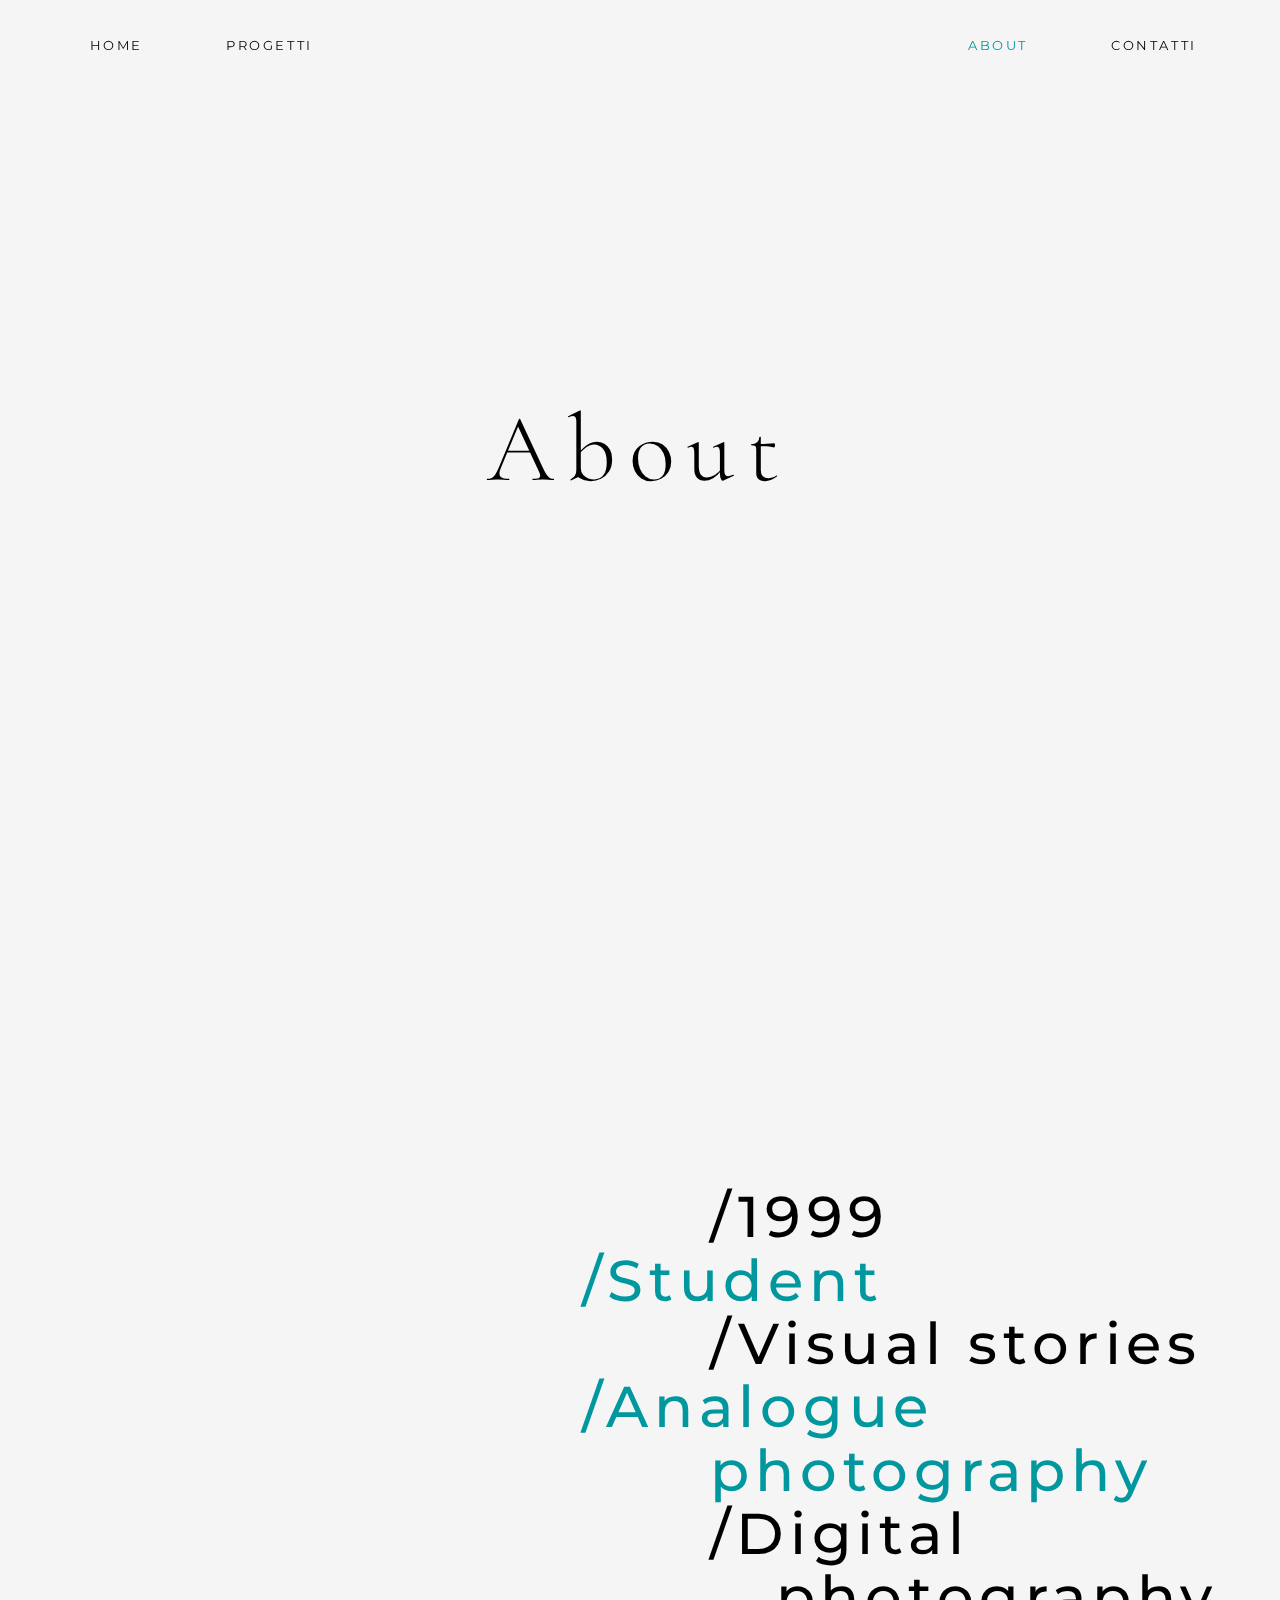
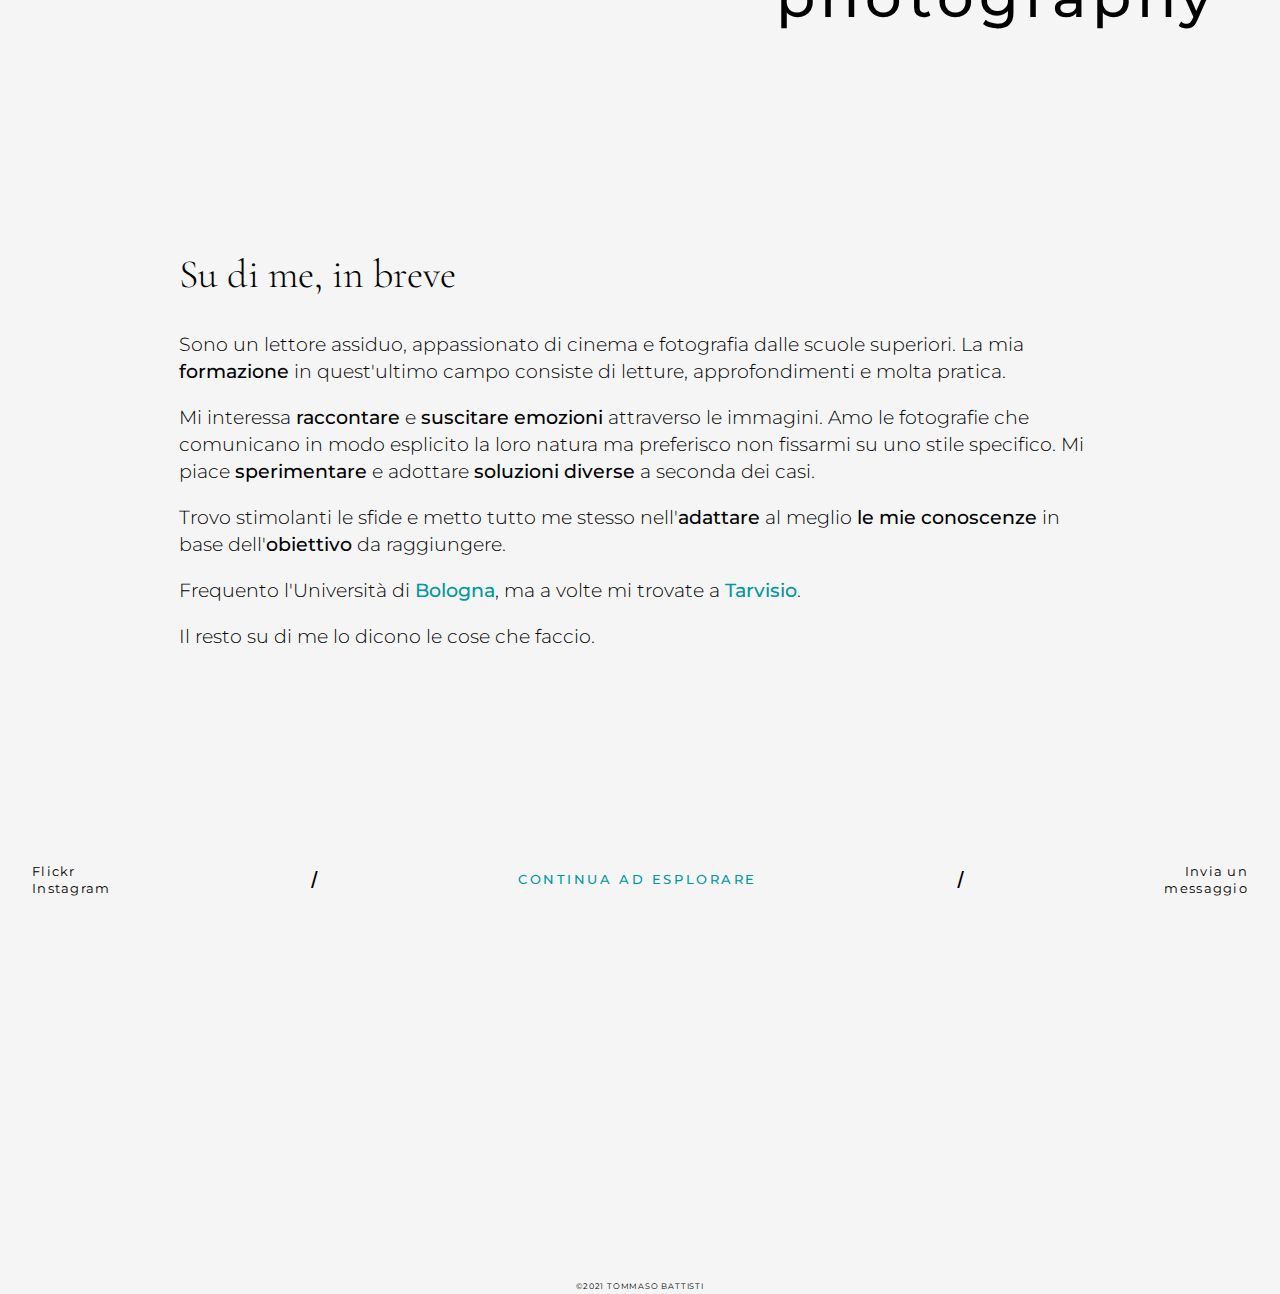
==== about.html @ a445225c "correction in abstract" ====
<!DOCTYPE html>
<html lang="it, en" dir="ltr">
    <head>
        <meta charset="UTF-8">
        <meta http-equiv="X-UA-Compatible" content="IE=edge">
        <meta name="viewport" content="width=device-width, initial-scale=1.0">
        <title>Tommaso Battisti - About</title>
        <meta name="description" content="Senzione contenente informazioni su Tommaso Battisti.">
        <meta name="author" content="Tommaso Battisti">
       
        <!-- Global site tag (gtag.js) - Google Analytics -->
    <script async src="https://www.googletagmanager.com/gtag/js?id=G-9T1GT9RXZY"></script>
    <script>
    window.dataLayer = window.dataLayer || [];
    function gtag(){dataLayer.push(arguments);}
    gtag('js', new Date());

    gtag('config', 'G-9T1GT9RXZY');
    </script>

    <!-- CSS -->
    <link rel="stylesheet" type="text/css" href="css/style.css">
    <!-- Font -->
    <link rel="preconnect" href="https://fonts.googleapis.com">
    <link rel="preconnect" href="https://fonts.gstatic.com" crossorigin>
    <link href="https://fonts.googleapis.com/css2?family=Cormorant+Garamond:ital,wght@0,300;0,400;0,500;0,600;0,700;1,300;1,400;1,500;1,600;1,700&family=Montserrat:ital,wght@0,100;0,200;0,300;0,400;0,500;0,600;0,700;1,100;1,200;1,300;1,400&display=swap" rel="stylesheet">
    <!-- Favicon -->
    <link rel="shortcut icon" href="favicon.ico" type="image/x-icon">
    </head>
    <body>

        <header class="aboutheader">
            <nav class="containerlinkbox" id="navbar">
                <div class="linkbox">
                    <a class="title" href="index.html"> HOME </a>
                    <a class="title" href="projects.html"> PROGETTI </a>
                    <div class="spacer"></div>
                    <a class="title active" href="about.html"> ABOUT </a>
                    <a class="title" href="contact.html">CONTATTI</a> 
                </div>
            </nav>
                <div class="h1container">
                    <h1 class="abouth1">About</h1>
                </div>
                <div class="coversocial">
                    <a target="_blank" class="coverinstagram" href="https://www.instagram.com/tommasobattisti/">INSTAGRAM</a>
                    <div class="spacer"></div>
                    <a target="_blank" class="coverflickr" href="https://www.flickr.com/people/191101266@N05/">FLICKR</a>
                </div>
        </header>
        <section>
            <article class="bannerabout">
                <div class="innerbannerabout">
                    <div class="leftbannerabout">
                        <div class="aboutimagebanner">
                        </div>
                    </div>
                    <div class="rightbannerabout">
                        <div class="textbannerabout">
                            <p id="about1">/1999</p>
                            <p id="about2">/Student</p>
                            <p id="about3">/Visual stories</p>
                            <p id="about4">/Analogue</p> <p id="about4_2">photography</p>
                            <p id="about5">/Digital</p> <p id="about5_2">photography</p>
                        </div>
                    </div>
                </div>
            </article>
            
            <article class="sudime">
                <div class="sudimetitle"> <h2>Su di me, in breve</h2></div>
                <div class="sudimetext">
                    <p>Sono un lettore assiduo, appassionato di cinema e fotografia dalle scuole superiori. La mia <strong>formazione</strong> in quest'ultimo campo consiste di letture, approfondimenti e molta pratica.</p>
                    <p>Mi interessa <strong>raccontare</strong> e <strong>suscitare emozioni</strong> attraverso le immagini. Amo le fotografie che comunicano in modo esplicito la loro natura ma preferisco non fissarmi su uno stile specifico. Mi piace <strong>sperimentare</strong> e adottare <strong>soluzioni diverse</strong> a seconda dei casi.</p>
                    <p>Trovo stimolanti le sfide e metto tutto me stesso nell'<strong>adattare</strong> al meglio <strong>le mie conoscenze</strong> in base dell'<strong>obiettivo</strong> da raggiungere.</p>
                    <p>Frequento l'Università di <strong class="strongblue">Bologna</strong>, ma a volte mi trovate a <strong class="strongblue">Tarvisio</strong>.</p>
                    <p>Il resto su di me lo dicono le cose che faccio.</p>
                </div>
            </article>
        </section>
        <footer>
            <div class="widefooterlinks">
                <div class="socialcontainerfooter">
                    <a target="_blank" class="coverflickr2" href="https://www.flickr.com/people/191101266@N05/">Flickr</a>
                    <a target="_blank" class="coverinstagram2" href="https://www.instagram.com/tommasobattisti/">Instagram</a>
                </div>
                <div class="footerbar">
                    <p>/</p>
                </div>
                <div class="continue">
                    <p>CONTINUA AD ESPLORARE</p>
                </div>
                <div class="footerbar">
                    <p>/</p>
                </div>
                <div class="contactfooter">
                    <a href="mailto:tommasobattisti@icloud.com"><p class="mbot5">Invia un</p>
                    <p>messaggio</p> </a>
                </div>
            </div>

        </div>
        <div class="containerfooter">
            <div class="containerfooterleft">
                <a href="esclusioni.html" class="linkcontainerleft">
                    <div class="leftfooter esclusionifooter">
                        <p class="footertext">Esclusioni</p>
                    </div>
                </a>
            </div>
            <div class="containerfooterright">
                <a href="panorami_dal_93.html" class="linkcontainerright">
                    <div class="rightfooter panoramifooter">
                        <p class="footertext">Panorami dal '93</p>
                    </div> 
                </a>
            </div>
        </div>
        <div class="copyright">©2021 TOMMASO BATTISTI</div>
    </footer>
    
    
            <!-- JavaScript -->
            <script  src="js/script.js" type="text/javascript"></script>

    </body>
</html>
---- css/style.css ----
body {
    width: 100%;
    background-color: whitesmoke;
    margin: 0% !important;
    padding: 0% !important;
    font-family: 'Cormorant Garamond', serif;    
}
::selection {
    color: white;
    background: #00979E;
}
::-moz-selection {
    color: white;
    background: #00979E;
}
.copyright {
    width: 100%;
    margin-bottom: 0.25%;
    text-align: center;
    font-family: 'Montserrat', sans-serif;
    letter-spacing: 0.1em;
    font-size: 0.5em;
}
@media (max-width: 575.98px) {
    .copyright {
        font-size: 0.3em;
    }
}

.homeheader {
    height: 100vh;
    background-image: url('../img/spiaggiaPescara.jpg');
    background-size: cover;
    background-repeat: no-repeat;
    background-position: center center;
    align-content: center;
    padding-top: 0px;
    text-align: center;
}

nav {
    width: 100%;    
    position: fixed;
    top: 0;
    z-index:1;
    transition: top 0.8s;
}

.linkbox{
    display: flex;
    flex-direction: row;
    flex-wrap: nowrap;
    align-content: normal;
    justify-content: normal;
    align-items: normal;
    position: relative;
    padding-top: 3%;
    padding-right: 0%;
    padding-bottom: 0%;
    padding-left: 7%;
}


.spacer {
    display: block;
    width: 100%;
}

.h1container {
    height: 100vh;
    width: 100vw;
    display: flex;
    align-items: center;
    justify-content: center;
}

h1 {
    color: white;
    font-weight: 300;
    font-size: 7.5vw;
    line-height: 2em;
    margin-top: 0%;
    margin-bottom: 0%;
    letter-spacing: 1vw;
}

a.active {
    color: #00979E;
}

.title {
    padding-right: 7%;
    text-decoration: none;
    font-family: 'Montserrat', sans-serif;
    color: black;
    font-weight: 400;
    font-size: 0.8em;
    letter-spacing: 0.2em;
}

.coversocial {
    width:100%;
    position: absolute;
    bottom: 3%;
}

.coverinstagram {
    text-decoration: none;
    font-family: 'Montserrat', sans-serif;
    font-weight: 400;
    font-size: 0.5em;
    letter-spacing: 0.2em;
    color: whitesmoke;
}

.coverinstagram:hover {
    color: #00979E
} 

.coverflickr {
    text-decoration: none;
    font-family: 'Montserrat', sans-serif;
    font-weight: 400;
    font-size: 0.5em;
    letter-spacing: 0.2em;
    color: whitesmoke;
}

.coverflickr:hover {
    color: #00979E
} 

a:hover {
    text-decoration: none !important;
    color: #00979e;
}

.title_lines {
    margin-top: 10%;
    margin-bottom: 10%;
    position: relative;
    overflow: hidden;
    z-index: 1;
    text-align: center;
}
.title_lines h2 {
    font-size: 4vw;
    font-weight: 300;
    letter-spacing: 0.1em;
}

.title_lines:before, .title_lines:after {
    position: absolute;
    top: 51%;
    overflow: hidden;
    width: 30%;
    height: 1px;
    content: '\a0';
    background-color: #00979E;
    margin-left: 20%;
}
.title_lines:before {
    margin-left: -50%;
    text-align: right;
}


.portfoliocontainer {
    position: relative;
    column-count: 2;
    padding: 0% 10% 0% 10%;
}

.portfolioimage {
    width: 100%;
    display: inline-block;
    overflow: hidden;
}

.portfoliocontainer img {
    width: 100%;
}




article.endstat {
    text-align: center;
    padding: 2.5% 5% 2.5% 5%;
    margin: 12.5%
}
.endstat p {
    font-family: 'Montserrat',sans-serif;
    color: #00979E;
    margin: 0%;
    font-size: 5vw;
    font-weight: 300;
    letter-spacing: 0.1em;
}


footer {
    margin-top: 15%;
}

#indexfooter {
    margin-top: 0% !important;
}

.widefooterlinks{
    display: flex;
    flex-direction: row;
    flex-wrap: nowrap;
    align-items: center;
    justify-content: space-between;
}
.contactfooter {
    margin: 0% 2.5% 0% 0%;
}
.contactfooter p {
    text-align: right;
    margin: 0%;
    text-decoration: none;
    font-family: 'Montserrat', sans-serif;
    font-weight: 400;
    font-size: 0.8em;
    letter-spacing: 0.1em;
}
.contactfooter a {
    text-decoration: none;
    color: black;
    transition: 0.25s ease-in-out;
}
.contactfooter a:hover {
    text-decoration: none;
    color: #00979E;
}
.mbot5 {
    margin-bottom: 2% !important;
}
.socialfooter {
    width: 100%;
    text-align: center;
    font-family: 'Montserrat', sans-serif;
    font-size: 3.5vw;
    font-weight: 400;
    letter-spacing: 0.1em;
}

.socialcontainerfooter {
    display: flex;
    flex-direction: column;
    flex-wrap: nowrap;
    margin: 0% 0% 0% 2.5%;
}
.coverinstagram2 {
    text-decoration: none;
    font-family: 'Montserrat', sans-serif;
    font-weight: 400;
    font-size: 0.8em;
    letter-spacing: 0.1em;
    color: black;
    transition: 0.25s ease-in-out;
}
.coverflickr2 {
    margin-bottom: 2%;
    text-decoration: none;
    font-family: 'Montserrat', sans-serif;
    font-weight: 400;
    font-size: 0.8em;
    letter-spacing: 0.1em;
    color: black;
    transition: 0.25s ease-in-out;
}
#coverinstagram2:hover {
    text-decoration: none;
    color: #00979E;
}
#coverflickr2:hover {
    text-decoration: none !important;
    color:#00979E;
}



.continue {
    text-align: center;
}

.continue p {
    margin: 0%;
    font-family: 'Montserrat', sans-serif;
    font-weight: 500;
    font-size: 0.8em;
    letter-spacing: 0.2em;
    color: #00979E;
}

.footerbar p {
    font-family: 'Montaserrat', sans-serif;
    font-size: 1.5em;
    font-weight: 100;
}



.containerfooter {
    height: 40vh;
    width: 100%;
    margin-bottom: 0.25%;
    display: flex;
    flex-direction: row;
    flex-wrap: nowrap;
    align-content: normal;
    align-items: normal;
    justify-content: space-around;
    overflow: hidden !important;
    overflow-x: hidden;
    overflow-y: hidden;
}

div.containerfooterleft {
    width: 49%;
    text-decoration: none;
    overflow: hidden;
}
div.containerfooterright {
    width: 49%;
    text-decoration: none;
    overflow: hidden;
}


.leftfooter {
    display: flex;
    justify-content: center;
    align-items: center;
    align-content: center;
    width: 100%;
    height: 100%;

    transition: 0.75s ease-in-out;
    overflow: hidden;
}
.panoramifooter {
    background-image: url('../img/Panoramicover.jpg');
    background-size: cover;
    background-position: center;
}
.rightfooter {
    display: flex;
    flex-direction: column;
    justify-content: center;
    align-items: center;
    align-content: center;
    width: 100%;
    height: 100%;

    transition: 0.75s ease-in-out;
    overflow: hidden;
}
.ipsfooter {
    background-image: url('../img/Ipscover.jpg');
    background-size: cover;
    background-position: center;
}
.esclusionifooter{
    background-image: url('../img/ritagli/ChiaraCividale.jpg');
    background-size: cover;
    background-position: center;
}

.leftfooter p {
    transition: 0.75s ease-in-out;
}
.rightfooter p {
    transition: 0.75s ease-in-out;
}

a.linkcontainerleft {
    text-decoration: none;
    width: 100%;
    height: 100%;
}
a.linkcontainerright {
    text-decoration: none;
    width: 100%;
    height: 100%;
}

div.leftfooter:hover {
    transform: scale(1.1);
}
div.rightfooter:hover {
    transform: scale(1.1);
}

div.leftfooter:hover p {
    transform: scale(0.9);
}
div.rightfooter:hover p {
    transform: scale(0.9);
}


.footertext {
    margin: 0%;
    text-align: center;
    text-decoration: none;
    color: whitesmoke;
    font-size: 3.5vw;
    font-weight: 500;
    letter-spacing: 0.1em;
}



/* PROJECTS PAGE */

.projheader {
    height: 100vh;
    background-image: url('../img/alberiproj.jpg');
    background-repeat: no-repeat;
    background-size: cover;
    background-position: center;
}

.projectslistcontainer {
    width: 100%;
    height: 100vh;
}

.projectslistcontainer ul {
    margin: 0%;
    padding: 0%;
    height: 50%;
    width: 100%;
    position: absolute;
    top: 25%;
    list-style: none;
    display: flex;
    flex-direction: column;
    flex-wrap: nowrap;
    align-items: center;
    justify-content: space-around;
}
.progettih2 {
    font-weight: 300;
}

.projectslist li {
    margin: 0%;
    color: whitesmoke;
    font-size: 3vw;
    letter-spacing: 0.1em;
}

.coversocialproj {
    position: absolute;
    bottom: 3%;
    width: 100%;
    align-items: center;
    text-align: center;
}

@media (max-width: 719.98px) {
    .projectslist li {
        font-size: 5vw;
    }
}

.projlink {
    text-decoration: none;
    color: whitesmoke;
}











/* ESCLUSIONI */

.insideprojheader {
    position: relative;
    height: 100vh;
}
.projheadertitlecont {
    display: flex;
    flex-direction: column;
    flex-wrap: nowrap;
    justify-content: center;
    height: 100%;
}
.projh1cont {
    width: 100%;
}

.h1proj {
    font-size: 10vw;
    font-weight: 400;
    color: black;
    letter-spacing: 0.2vw;
    text-align: center;
}
header .projyear {
    width: 100%;
    text-align: center;
}
.projyear p {
    margin: 0%;
    font-family: 'Montaserrat', sans-serif;
    color: #00979E;
    font-weight: 400;
    font-size: 3vw;
    letter-spacing: 0.2vw;
}



.banneresclusioni {
    background-image: url('../img/ritagli/Maniscuola.jpg');
    background-position: bottom;
    background-size: cover;
    height: 80vh;
    width: 100%;
    margin-bottom: 10%;
}

.projexpl {
    display: flex;
    flex-direction: row;
    flex-wrap: nowrap;
    justify-content: space-around;
    align-items: baseline;
    width: 80%;
    margin-top: 10%;
    margin-right: auto;
    margin-bottom: 10%;
    margin-left: auto;
}

.projexplleft {
    width: 50%;
}

.ilprogetto {
    font-size: 6vw;
    font-weight: 400;
    margin: 0%;
    letter-spacing: 0.1vw;
}


.ilprogetto b {
    font-family: 'Montserrat', sans-serif;
    color: #00979E;
    font-weight: 700;
    font-size: 8vw;
}

.projexplright {
    padding-left: 10%;
    width: 50%;
}
.projexpltext {
    text-align: right;
    font-family: 'Montserrat', sans-serif;
    font-size: 1.2vw;
    font-weight: 300;
    letter-spacing: 0.1vw;
    line-height: 1.5em;
    margin-top: 0%;
}



.esclusionimaincontainer {
    display: flex;
    flex-direction: row;
    flex-wrap: nowrap;
    justify-content: center;
    width: 90%;
    margin-top: 10%;
    margin-right: auto;
    margin-left: auto;
}

.esclusionicontainerleft {
    display: flex;
    align-content: center;
    justify-content: center;
    align-items: center;
    width: 40%;
    padding-right: 5%;
}
.esclusionicontainerright {
    display: flex;
    flex-direction: column;
    flex-wrap: nowrap;
    align-items: flex-start;
    justify-content: center;
    text-align: left;
    position: relative;
    width: 40%;
    padding-left: 5%;
}

.esclusionicontainerleft img {
    width: 100%;
}

strong {
    font-weight: 600;
}
.projexpltext strong, b {
    font-weight: 500;
}
.esclnumb {
    font-family: 'Montserrat', sans-serif;
    margin: 0%;
    margin-bottom: 1%;
    color: #00979E;
    font-size: 1.8em;
    font-weight: 400;
    letter-spacing: 0.1vw;
}
.escltext {
    margin: 0%;
    font-size: 1.4em;
    font-weight: 400;
    line-height: 1.4em;
}

.esclcontrightII {
    text-align: right;
    align-items: flex-end;
    padding-left: 0%;
    padding-right: 5%;
}
.esclcontleftII {
    padding-left: 5%;
    padding-right: 0%;
}

.escltext a {
    color: black;
    text-decoration-color: #00979E;
}
.escltext a:hover {
    color: #00979E;
}

.imgpad {
    padding-right: 0%;
    padding-left: 2.5%;
}

.lastesclustext {
    width: 50%;
    margin-right: auto;
    margin-bottom: 10%;
    margin-left: auto;
    padding-top: 5%;
    display: flex;
    flex-direction: column;
    flex-wrap: nowrap;
    align-items: center;
    text-align: center;
}













/* IPS TYPOGRAPHUS */


.bannerips {
    background-image: url('../img/Ceppi.jpg');
    background-position: top;
    background-size: cover;
    height: 80vh;
    width: 100%;
}

.ipsmaincontainervert {
    position: relative;
    display: flex;
    flex-direction: column;
    flex-wrap: nowrap;
    width: 60%;
    margin-top: 10%;
    margin-right: auto;
    margin-left: auto;
}

.ipscontainerver1 {
    display: flex;
    align-content: center;
    justify-content: center;
    align-items: center;
    width: 100%;
    padding-bottom: 5%;
}
.ipscontainerver1 img {
    width: 100%;
}

.ipscontainerver2 {
    display: flex;
    flex-direction: column;
    flex-wrap: nowrap;
    align-items: flex-start;
    justify-content: left;
    position: relative;
    width: 100%;
    margin-right: auto;
    margin-left: auto;
    align-items: left;
    text-align: left;
}


.ipslastesclustext {
    width: 65%;
    margin-top: 5%;
    margin-right: 30%;
    margin-left: 10%;
    display: flex;
    flex-direction: column;
    flex-wrap: nowrap;
    align-items: left;
    text-align: left;
}



.ipsmaincontainernowr {
    display: flex;
    flex-direction: row;
    flex-wrap: nowrap;
    justify-content: space-between;
    width: 100%;
    margin-top: 20%;
    margin-right: auto;
    margin-left: auto;
}

.ipscontainerleftnowr {
    width: 48%;
    padding-right: 2%;
}
.ipscontainerrightnowr {
    width: 48%;
    padding-left: 2%;
}

.ipscontainerleftnowr img {
    width: 100%;
    height: 100%;
}
.ipscontainerrightnowr img {
    width: 100%;
    height: 100%;
}


.ipsverticalcontainer {
    display: flex;
    flex-direction: column;
    flex-wrap: nowrap;
    justify-content: center;
    width: 60%;
    margin-top: 10%;
    margin-left: auto;
    margin-right: auto;
}
.ipsverticalcontainertop {
    width: 100%;
    padding-bottom: 15%;
}
.ipsverticalcontainerbottom {
    width: 100%;
}
.ipsverticalcontainertop img {
    width: 100%;
}
.ipsverticalcontainerbottom img {
    width: 100%;
}

.ipscontainerbottom {
    margin-top: 5%;
    display: flex;
    flex-direction: row;
    flex-wrap: nowrap;
    width: 80%;
    margin-left: auto;
    margin-right: auto;
}
.ipscontainerbottomleft {
    width: 25%;
    padding-right: 2.5%;
}
.ipscontainerbottomright {
    width: 70%;
    padding-left: 2.5%;
}
.ipscontainerbottomleft img {
    width: 100%;
}
.ipscontainerbottomright img {
    width: 100%;
}

.inverseipscontainerbottom {
    margin-top: 5%;
    display: flex;
    flex-direction: row;
    flex-wrap: nowrap;
    width: 80%;
    margin-left: auto;
    margin-right: auto;
}
.inverseipscontainerbottomleft {
    width: 70%;
    padding-right: 2.5%;
}
.inverseipscontainerbottomright {
    width: 25%;
    padding-left: 2.5%;
}
.inverseipscontainerbottomleft img {
    width: 100%;
}
.inverseipscontainerbottomright img {
    width: 100%;
}


.ipsorizimg {
    margin-top: 5%;
    margin-left: 5%;
    margin-right: 5%;
    display: flex;
    flex-direction: column;
    flex-wrap: nowrap;
    width: 90%;
}

.ipsdoubleimgcontainer {
    display: flex;
    flex-direction: row;
    flex-wrap: nowrap;  
    width: 70%;
    margin-top: 10%;
    margin-left: 15%;
    margin-right: 15%;
}
.ipsdoubleimgleft {
    width: 97.5%;
    padding-right: 2.5%;
}
.ipsdoubleimgright {
    width: 97.5%;
    padding-left: 2.5%;
}
.ipsdoubleimgleft img {
    width: 100%;
}
.ipsdoubleimgright img {
    width: 100%;
}

.singleorizimg {
    width: 60%;
    margin-top: 10%;
    margin-left: auto;
    margin-right: auto;
}
.singleorizimg img{
    width: 100%;
}

.fonticontainer {
    width: 80%;
    margin-top: 10%;
    margin-right: auto;
    margin-left: auto;
}
.fonticontainer ul {
    text-align: left;
    list-style: none;
}
.fontititle {
    font-family: 'Montaserrat', sans-serif;
    font-size: 0.9em;
    letter-spacing: 0.1vw;
    font-weight: 400;
}
.fontititle2 {
    font-family: 'Montaserrat', sans-serif;
    font-size: 0.9em;
    letter-spacing: 0.1vw;
    font-weight: 400;
}

.fonticontainer ul a {
    color: black;
    text-decoration: underline;
    text-decoration-color: #00979E;
    text-decoration-thickness: 1px;
}
.fonticontainer ul a:hover {
    color: #00979E;
}

.fonti {
    padding-left: 0%;
}
.fonti ul {
    padding-left: 0%;
}


@media (max-width: 1024.5px) {
    .banneresclusioni {
        height: 60vh;
    }
    .bannerips {
        height: 60vh;
    }
}

@media (max-width:767.98px) {

    .cittext {
        font-size: 1em;
    }
    .projexpltext {
        font-size: 1.6vw;
    }

}

@media (max-width: 575.98px) {
    h1 {
        font-size: 14vw;
    }

    .projexpl {
        display: flex;
        flex-direction: column;
        flex-wrap: nowrap;
        align-items: center;
        justify-content: center;
        width: 90%;
        margin-left: auto;
        margin-right: auto;
    }
    .projexplleft {
        width: 100%;
        padding-bottom: 5%;
    }
    .projexplright {
        width: 100%;
    }
    .projexpltext {
        text-align: left;
    }

    #constructionfooter {
        position: absolute;
        width: 100%;
        bottom:0;
    }
    #constructionheader {
        height: 80vh;
    }
    .ilprogetto {
        font-size: 9vw;
    }
    .projexpltext {
        font-size: 2.4vw;
    }
    .projexplright {
        padding-left: 0% !important;
    }
    .esclusionimaincontainer {
        display: flex;
        flex-direction: row;
        flex-wrap: wrap;
        width: 95%;
        margin-right: auto;
        margin-left: auto;
    }
    .esclusionicontainerleft {
        width: 95%;
        margin-left: auto;
        margin-right: auto;
        padding: 0%;
        margin-bottom: 5%;
    }
    .esclusionicontainerright {
        width: 95%;
        margin-left: auto;
        margin-right: auto;
        padding: 0%;
        align-items: center;
        text-align: left;
    }
    .esclnumb {
        margin-bottom: 2%;
        font-size: 1.5em;
    }
    .escltext {
        font-size: 1.2em;
        line-height: 1.4em;
    }
    .esclcontrightII {
        padding: 0%;
    }
    
    .esclcontleftII {
        padding: 0%;
    }
    .esclcontII {
        display: flex;
        flex-direction: column-reverse;
    }

    .lastesclustext {
        width: 70%;
    }
    .containerleftnowr {
        width: 49%;
        padding-right: 1%;
    }
    .containerrightnowr {
        width: 49%;
        padding-left: 1%;
    }

    /* Ips Typographus */

    .bannerips {
        height: 40vh;
    }
    .ipslastesclustext {
        width: 90%;
        margin-bottom: 0%;
        margin-left: auto;
        margin-right: auto;
    }

    .ipsmaincontainervert {
        width: 90%;
    }
    .ipsmaincontainernowr {
        display: flex;
        flex-direction: column;
        flex-wrap: nowrap;
        align-items: center;
        width: 100%;
        margin-right: auto;
        margin-left: auto;
    }
    .ipscontainerleftnowr {
        margin-right: 5%;
        width: 95%;
        margin-bottom: 1%;
        padding: 0%;
    }
    .ipscontainerrightnowr {
        margin-left: 5%;
        width: 95%;
        padding: 0%;
    }

    #ipsimg1di2 {
        margin-bottom: 5%;
    }
    .ipscontainerleft img {
        width: 100%;
    }


    .ipsdoubleimgcontainer {
        display: flex;
        flex-direction: column;
        width: 80%;
        margin-left: auto;
        margin-right: auto;
    }

    .ipsdoubleimgleft {
        padding: 0%;
        width: 100%;
        margin-left: auto;
        margin-right: auto;
        margin-bottom: 12%;
    }
    .ipsdoubleimgright {
        padding: 0%;
        width: 100%;
        margin-left: auto;
        margin-right: auto;
    }

    .ipscontainerbottom {
        display: flex;
        flex-direction: column;
        flex-wrap: nowrap;
        width: 90%;
        margin-top: 10% !important;
        margin-left: auto;
        margin-right: auto;
    }
    .ipscontainerbottomleft {
        width: 90%;
        padding: 0%;
        margin-left: auto;
        margin-right: auto;
        margin-bottom: 10%;
    }
    .ipscontainerbottomright {
        width: 100%;
        padding-left: 0%;
    }

    .ipsverticalcontainer {
        width: 90%;
    }
    .ipsverticalcontainertop {
        padding-bottom: 12% !important;
    }
    .inverseipscontainerbottom {
        display: flex;
        flex-direction: column;
        flex-wrap: nowrap;
        width: 90%;
        margin-top: 10% !important;
        margin-left: auto;
        margin-right: auto;
    }
    .inverseipscontainerbottomleft {
        width: 100%;
        margin-bottom: 10%;
        padding: 0%;
    }
    .inverseipscontainerbottomright {
        width: 90%;
        padding: 0%;
        margin-left: auto;
        margin-right: auto;
    }

    .singleorizimg {
        width: 90%;
        margin-left: auto;
        margin-right: auto;
    }

    .fonticontainer {
        width: 90%;
    }
    .fontititle {
        font-size: 0.8em;
    }
    .fontititle2 {
        font-size: 0.75em;
    }
    
    .fonticontainer ul a {
        font-size: 0.9em;
    }

}





@media (max-width: 419.98px) {
    .h1proj {
        font-size: 12vw;
    }
    .insideprojheader {
        position: relative;
        height: 40vh;
    }
    .projheadertitlecont {
        height: 100%;
    }

    .banneresclusioni {
        height: 25vh;
    }
    .bannerips {
        height: 25vh;
    }
    .ipscontainerrightII {
        width: 80%;
    }

}









/* CONTACT PAGE */

.contactheader {
    height: 100vh;
    background-image: url('../img/ContattoII.jpg');
    background-size: cover;
    background-repeat: no-repeat;
    background-position: center center;
    background-attachment: scroll;
    align-content: center;
    padding-top: 0px;
    text-align: center;
}


.contacth1 {
    line-height: 1.8em;
}

.maillink {
    text-decoration: unset;
    color: #00979E;
}

.maillink:hover{
    border-bottom: none;
    color:white;
    border: none;
}







/* About */


.aboutheader {
    height: 100vh;
    background-image: url('../img/Giovanni_retrotesta_sfondo.jpg');
    background-size: cover;
    background-repeat: no-repeat;
    background-position: center center;
    align-content: center;
    padding-top: 0px;
    text-align: center;
}

.abouth1 {
    color: black;
}

.bannerabout {
    margin-top: 15%;
    width: 100%;
    height: 70vh;
}
.innerbannerabout {
    display: flex;
    flex-flow: row;
    flex-wrap: nowrap;
    align-content: normal;
    align-items: normal;
    justify-content: normal;
    width: 100%;
    height: 100%;
}

.leftbannerabout {
    margin: 0% -5% 0% 5%;
    width: 50%;
    height: 100%;
    overflow: hidden;
}
.rightbannerabout {
    margin: 0% 5% 0% -5%;
    width: 50%;
    height: 100%;
}

.aboutimagebanner {
    background-image: url('../img/Tommaso_Battisti_an.jpg');
    background-position: center center;
    background-size: cover;
    width: 100%;
    height: 100%;
}

.textbannerabout {   
    font-family: 'Montserrat', sans-serif;
    font-size: 4.5vw;
    font-weight: 500;
    height: 100%;
    line-height: 1.1em;
    letter-spacing: 0.1em;
    display: flex;
    flex-direction: column;
    flex-wrap: nowrap;
    justify-content: center;
    align-items: flex-start;
    align-content: flex-start;
}
.textbannerabout p {
    margin: 0%;
    padding: 0%;
}

#about1, #about3, #about5 {
    margin-left: 21%;
}
#about2, #about4 {
    margin-left: 1%;
    color: #00979e;
}

#about4_2 {
    margin-left: 21%;
    color: #00979E;
}
#about5_2 {
    margin-left: 31.2%;
}



.sudime {
    margin: 10%;
}

.sudimetitle h2 {
    font-weight: 200;
    width: 50%;
    margin-right: 45%;
    margin-left: 5%;
    text-align: left;
    font-size: 2.5em;
}
.sudimetext {
    width: 90%;
    margin-right: auto;
    margin-left: auto;
    text-align: left;
    font-family: 'Montserrat', sans-serif;
    font-size: 1.2em;
    font-weight: 300;
    line-height: 1.4em;
}

.sudimetext p strong {
    font-weight: 500;
}
.sudimetext p .strongblue {
    color: #00979E;
    font-weight: 500;
}


.leftfooterab p {
    transition: 0.75s ease-in-out;
}
div.leftfooterab:hover {
    transform: scale(1.1);
}
div.leftfooterab:hover p {
    transform: scale(0.9);
}












@media (max-width: 767.98px){
    .containerfooter {
        height: 20vh;
    }
    .title {
        font-size: 0.7em;
    }
    #altfont {
        font-weight: 300;
        font-size: 1.7vw;
    }
    .footertext {
        font-size: 5vw;
        letter-spacing: 0.1em;
    }
    .aboutimagebanner {
        width: 100%;
        height: 50%;
    }
    .textbannerabout {
        height: 90%;
    }
    
    .sudimetitle h2 {
        margin: 0%;
        width: 100%;
        text-align: left;
    }
    .sudimetext {
        margin: 0%;
        width: 100%;
        text-align: left;
        font-family: 'Montserrat', sans-serif;
    }
    .sudime {
        width: 90%;
        margin-top: -5% !important;
        margin-right: auto;
        margin-left: auto;
    }
    .sudimetext {
        font-size: 0.8em;
    }
    .sudimetitle h2 {
        font-size: 2em;
    }
}



@media (max-width: 575.98px) {
    footer {
        margin-top: 15%;
    }
    .title_lines h2 {
        font-size: 5vw;
    }
    .socialcontainerfooter {
        margin: 0% 0% 0% 2.5%;
    }
    .contactfooter {
        margin: 0% 2.5% 0% 0%;
    }
    .bannerabout {
        height: 50vh;
    }
    .title {
        padding-top: 4%;
    }
    .sudimetitle h2 {
        font-size: 1.5em;
    }
    .portfoliocontainer {
        column-count: 1;
        width: 90%;
        margin-left: auto;
        margin-right: auto;
        padding: 0%;
    }
    .portfolioimage {
        margin-bottom: 10%;
    }

    .containerfooter {
        height: 20vh;
    }
    div.containerfooterleft {
        width: 49%;

    }
    div.containerfooterright {
        width: 49%;
    }
    #altfont {
        font-weight: 300;
        font-size: 2vw;
    }
    .sudime {
        margin-top: -20% !important;
    }
}


@media (max-width: 479.98px) {
    .widefooterlinks {
        display:flex;
        align-items: flex-end;
        margin-top: 20%;
        margin-bottom: 2%;
    }
    .coverflickr2 {
        letter-spacing: 0.1vw;
        font-size: 0.6em;
        margin-bottom: 5%;
    }
    .coverinstagram2 {
        letter-spacing: 0.1vw;
        font-size: 0.6em;
    }
    .continue p{
        font-size: 0.6em;
        font-weight: 500;
    }
    .footerbar {
        display: none;
    }
    .contactfooter p {
        letter-spacing: 0.1vw;
        font-size: 0.6em;
    }
    .mbot5 {
        margin-bottom: 5% !important;
    }
    .sudime {
        margin-top: -15% !important;
    }
}


@media (max-width: 375.98px) {
    .containerfooter {
        height: 15vh
    }
}


@media (max-width: 360.98px) {
    body {
        max-width: 100%;
    }
}

@media (max-width: 321.98px) {

    nav .linkbox {
        display: flex;
        flex-direction: row;
        flex-wrap: nowrap;
        align-content: normal;
        justify-content: normal;
        align-items: normal;
        position: relative;
        padding-top: 3%;
        padding-right: 0%;
        padding-bottom: 0%;
        padding-left: 2%;
    }
}
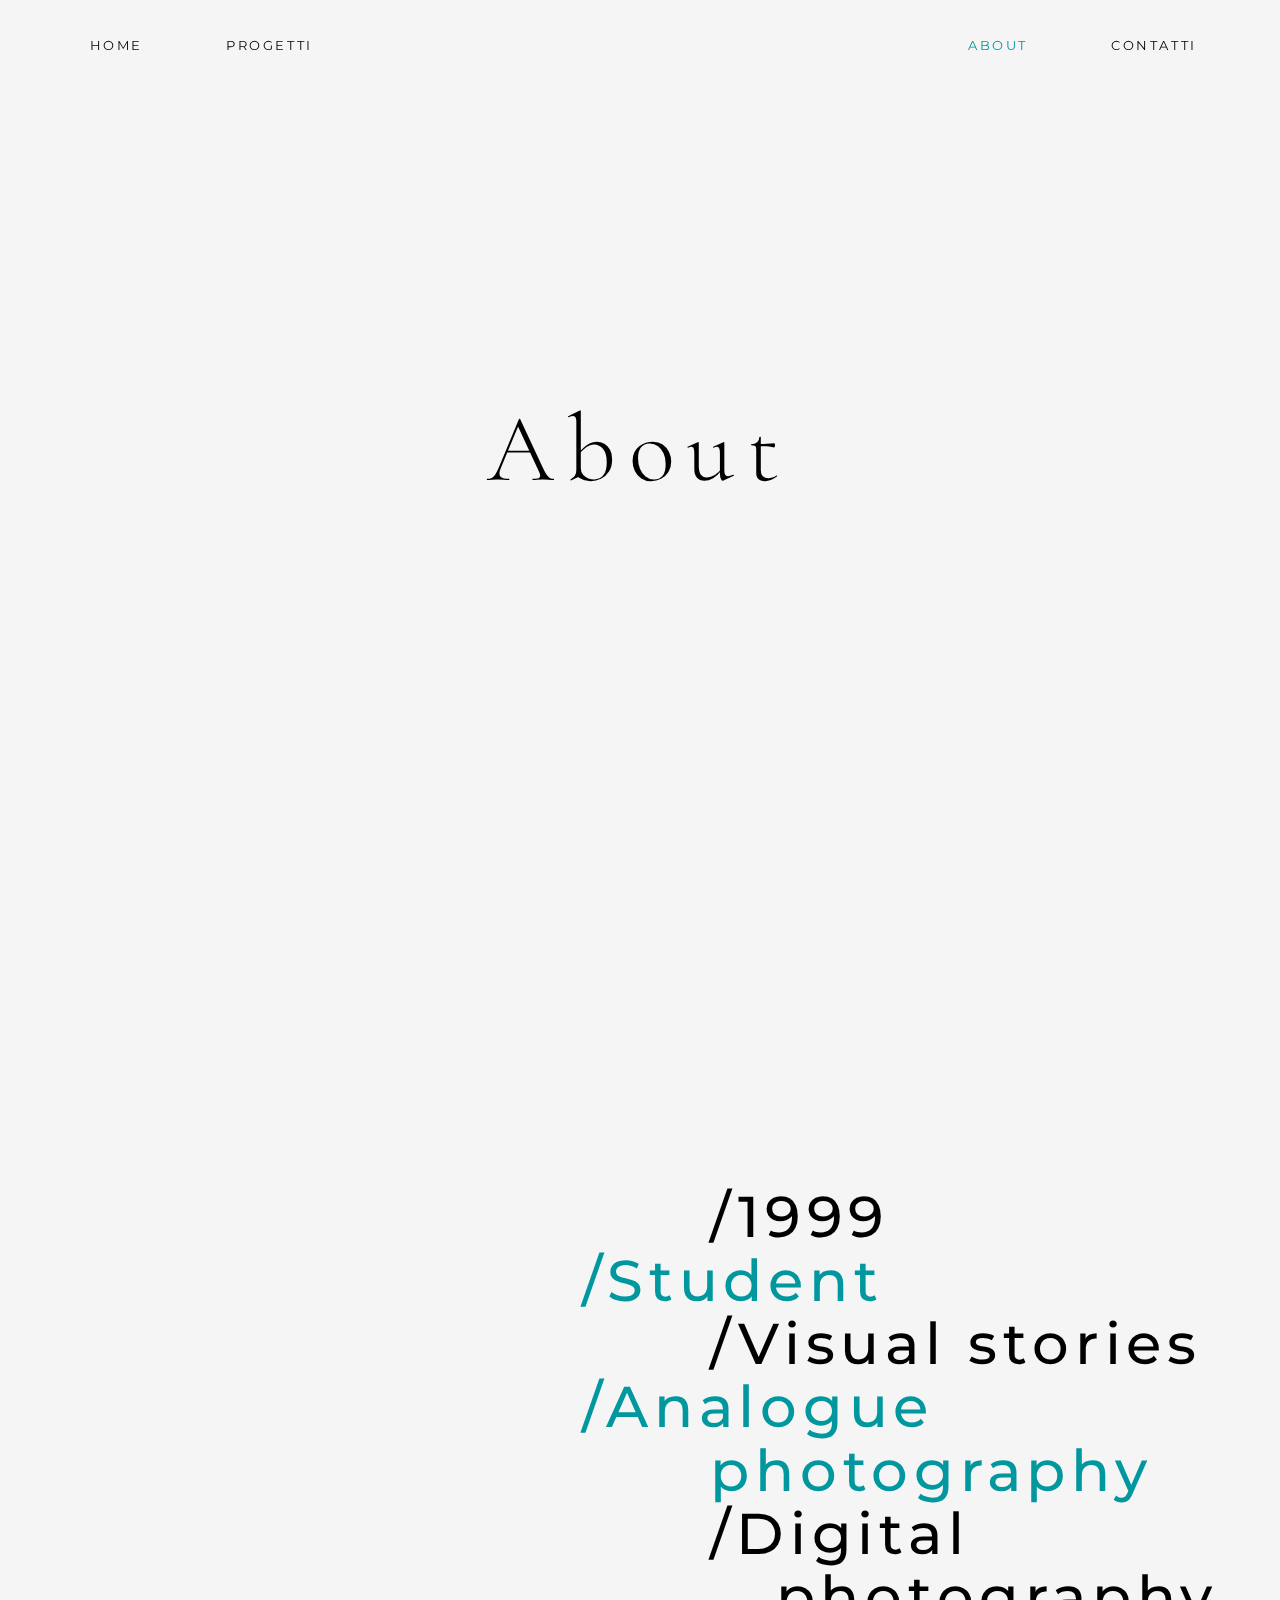
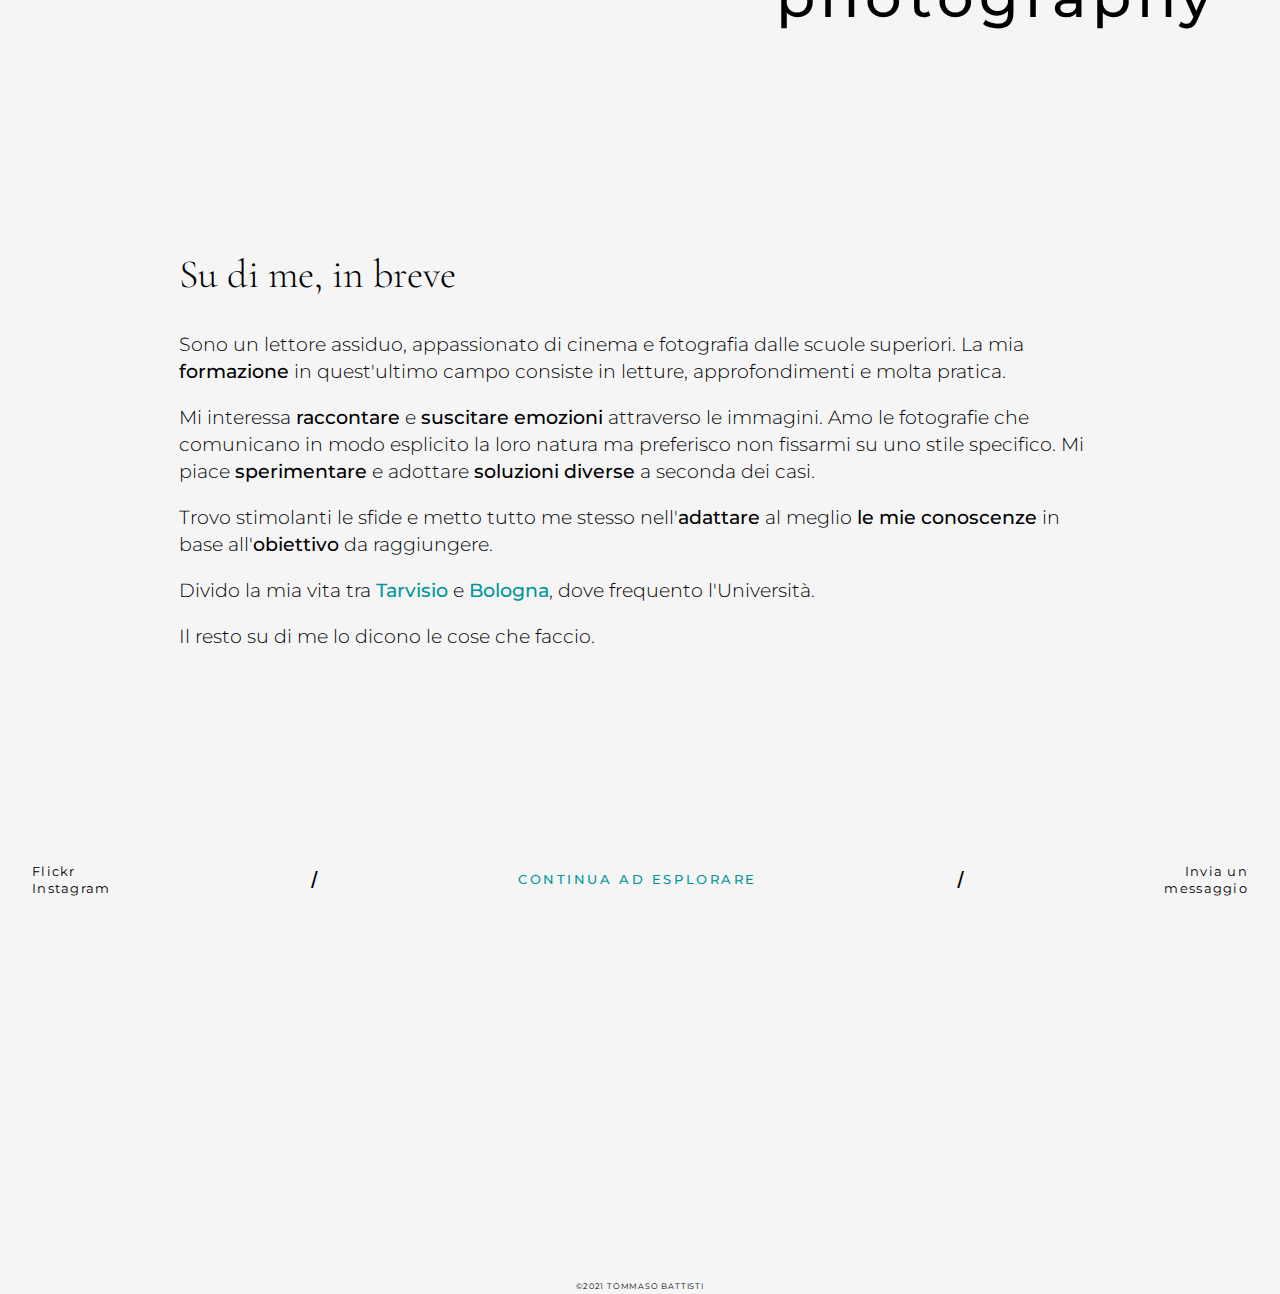
==== commit 391cb6ae: "Add files via upload" ====
--- a/about.html
+++ b/about.html
@@ -1,5 +1,5 @@
 <!DOCTYPE html>
-<html lang="it, en" dir="ltr">
+<html lang="it" dir="ltr">
     <head>
         <meta charset="UTF-8">
         <meta http-equiv="X-UA-Compatible" content="IE=edge">
@@ -49,7 +49,7 @@
                 </div>
         </header>
         <section>
-            <article class="bannerabout">
+            <div class="bannerabout">
                 <div class="innerbannerabout">
                     <div class="leftbannerabout">
                         <div class="aboutimagebanner">
@@ -65,18 +65,18 @@
                         </div>
                     </div>
                 </div>
-            </article>
+            </div>
             
-            <article class="sudime">
+            <div class="sudime">
                 <div class="sudimetitle"> <h2>Su di me, in breve</h2></div>
                 <div class="sudimetext">
-                    <p>Sono un lettore assiduo, appassionato di cinema e fotografia dalle scuole superiori. La mia <strong>formazione</strong> in quest'ultimo campo consiste di letture, approfondimenti e molta pratica.</p>
+                    <p>Sono un lettore assiduo, appassionato di cinema e fotografia dalle scuole superiori. La mia <strong>formazione</strong> in quest'ultimo campo consiste in letture, approfondimenti e molta pratica.</p>
                     <p>Mi interessa <strong>raccontare</strong> e <strong>suscitare emozioni</strong> attraverso le immagini. Amo le fotografie che comunicano in modo esplicito la loro natura ma preferisco non fissarmi su uno stile specifico. Mi piace <strong>sperimentare</strong> e adottare <strong>soluzioni diverse</strong> a seconda dei casi.</p>
-                    <p>Trovo stimolanti le sfide e metto tutto me stesso nell'<strong>adattare</strong> al meglio <strong>le mie conoscenze</strong> in base dell'<strong>obiettivo</strong> da raggiungere.</p>
-                    <p>Frequento l'Università di <strong class="strongblue">Bologna</strong>, ma a volte mi trovate a <strong class="strongblue">Tarvisio</strong>.</p>
+                    <p>Trovo stimolanti le sfide e metto tutto me stesso nell'<strong>adattare</strong> al meglio <strong>le mie conoscenze</strong> in base all'<strong>obiettivo</strong> da raggiungere.</p>
+                    <p>Divido la mia vita tra <strong class="strongblue">Tarvisio</strong> e <strong class="strongblue">Bologna</strong>, dove frequento l'Università.</p>
                     <p>Il resto su di me lo dicono le cose che faccio.</p>
                 </div>
-            </article>
+            </div>
         </section>
         <footer>
             <div class="widefooterlinks">
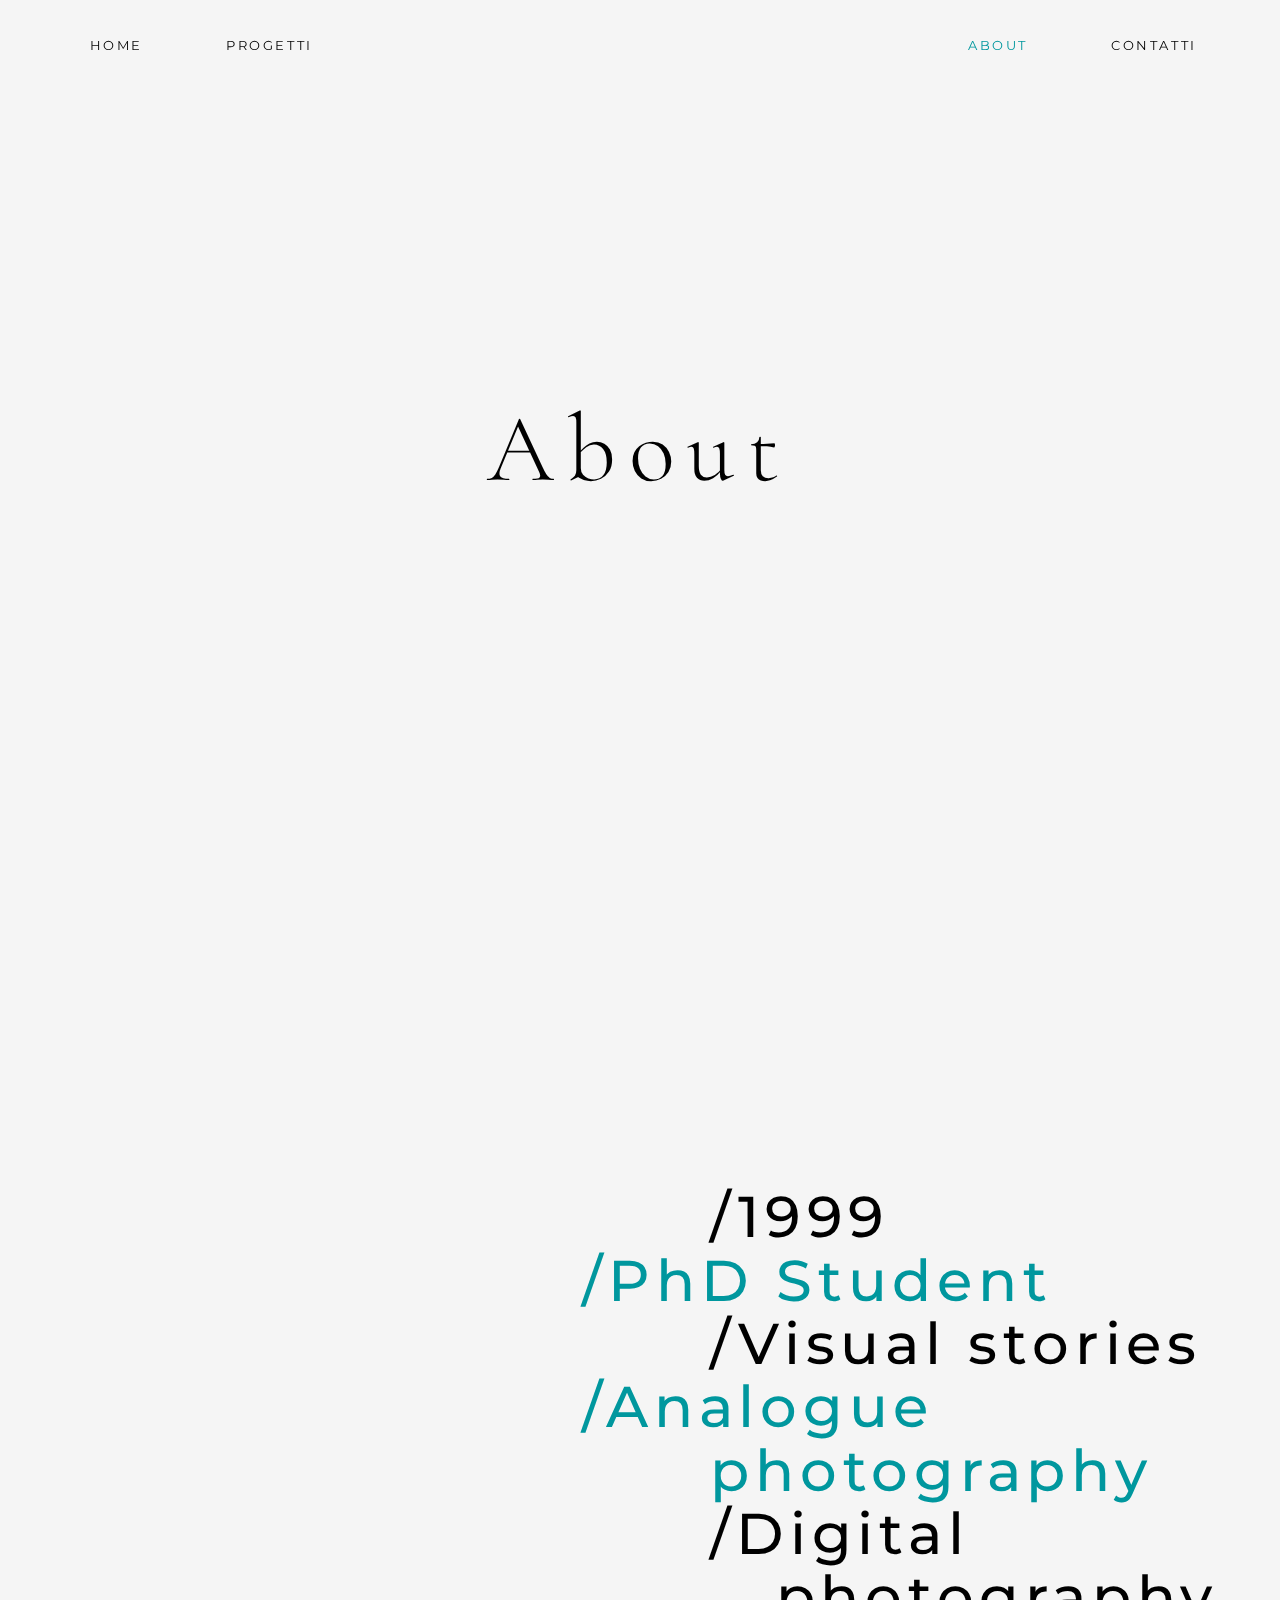
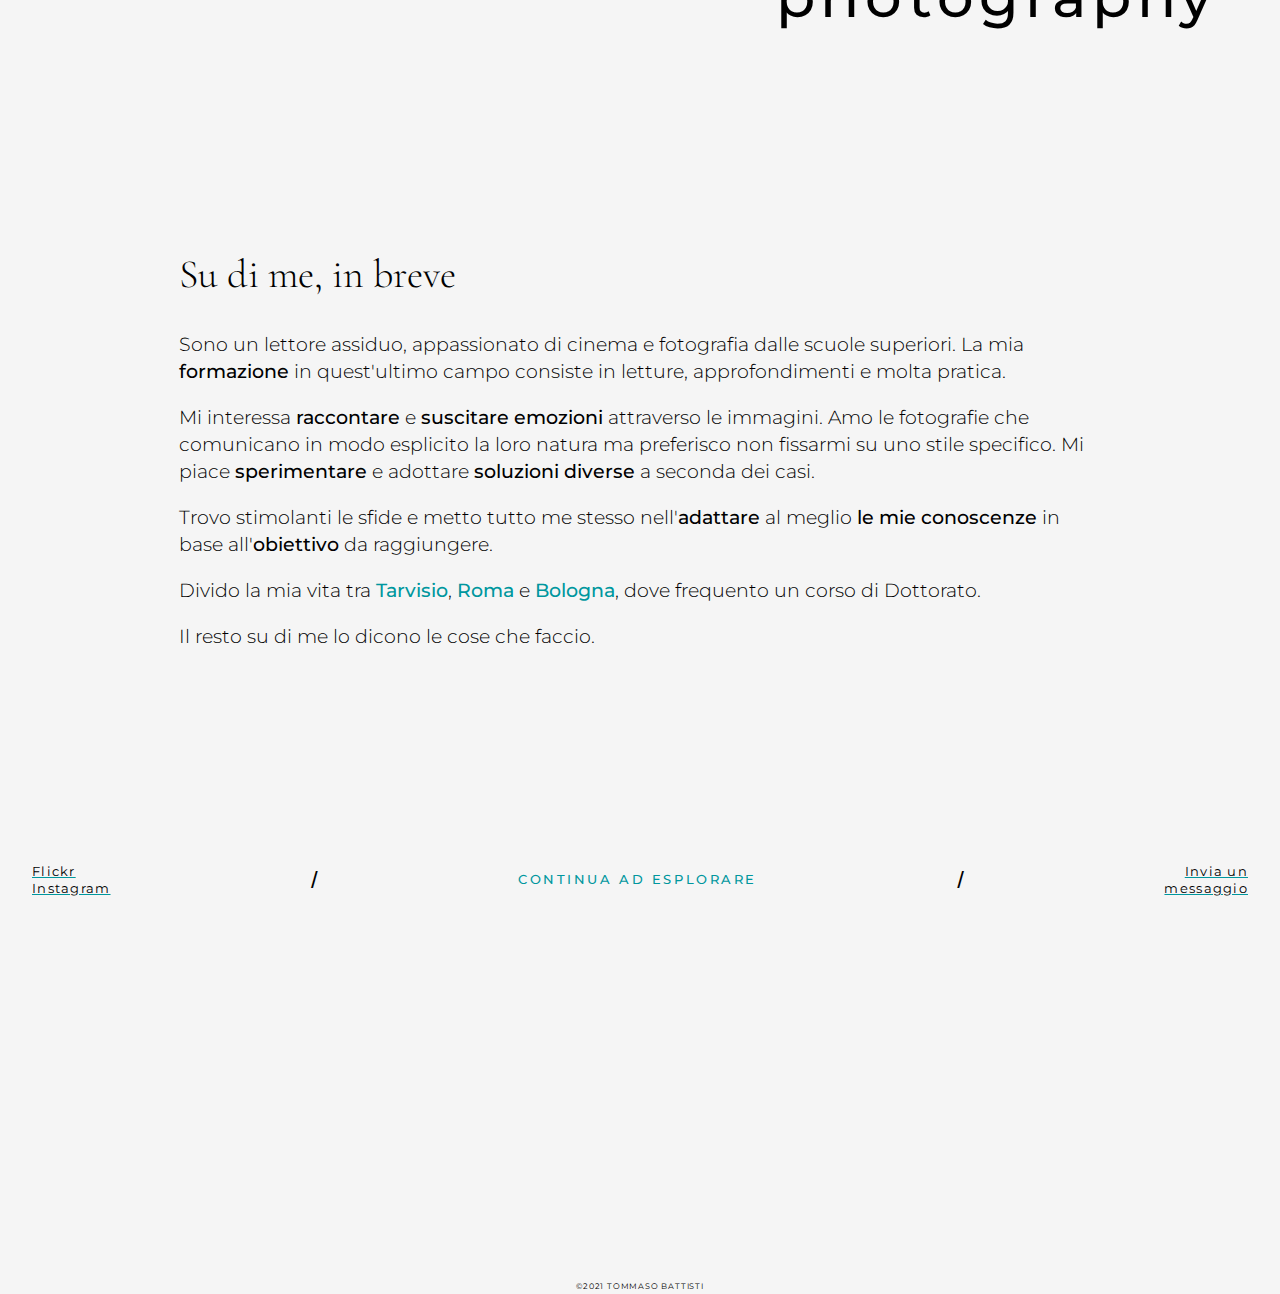
==== commit c5c7e5fe: "Update about.html" ====
--- a/about.html
+++ b/about.html
@@ -58,7 +58,7 @@
                     <div class="rightbannerabout">
                         <div class="textbannerabout">
                             <p id="about1">/1999</p>
-                            <p id="about2">/Student</p>
+                            <p id="about2">/PhD Student</p>
                             <p id="about3">/Visual stories</p>
                             <p id="about4">/Analogue</p> <p id="about4_2">photography</p>
                             <p id="about5">/Digital</p> <p id="about5_2">photography</p>
@@ -73,7 +73,7 @@
                     <p>Sono un lettore assiduo, appassionato di cinema e fotografia dalle scuole superiori. La mia <strong>formazione</strong> in quest'ultimo campo consiste in letture, approfondimenti e molta pratica.</p>
                     <p>Mi interessa <strong>raccontare</strong> e <strong>suscitare emozioni</strong> attraverso le immagini. Amo le fotografie che comunicano in modo esplicito la loro natura ma preferisco non fissarmi su uno stile specifico. Mi piace <strong>sperimentare</strong> e adottare <strong>soluzioni diverse</strong> a seconda dei casi.</p>
                     <p>Trovo stimolanti le sfide e metto tutto me stesso nell'<strong>adattare</strong> al meglio <strong>le mie conoscenze</strong> in base all'<strong>obiettivo</strong> da raggiungere.</p>
-                    <p>Divido la mia vita tra <strong class="strongblue">Tarvisio</strong> e <strong class="strongblue">Bologna</strong>, dove frequento l'Università.</p>
+                    <p>Divido la mia vita tra <strong class="strongblue">Tarvisio</strong>, <strong class="strongblue">Roma</strong> e <strong class="strongblue">Bologna</strong>, dove frequento un corso di Dottorato.</p>
                     <p>Il resto su di me lo dicono le cose che faccio.</p>
                 </div>
             </div>
@@ -124,4 +124,4 @@
             <script  src="js/script.js" type="text/javascript"></script>
 
     </body>
-</html>+</html>
--- a/css/style.css
+++ b/css/style.css
@@ -1,17 +1,17 @@
 body {
     width: 100%;
-    background-color: whitesmoke;
+    background-color: #f5f5f5;
     margin: 0% !important;
     padding: 0% !important;
     font-family: 'Cormorant Garamond', serif;    
 }
 ::selection {
     color: white;
-    background: #00979E;
+    background: #00969eec;
 }
 ::-moz-selection {
     color: white;
-    background: #00979E;
+    background: #00969eec;
 }
 .copyright {
     width: 100%;
@@ -25,6 +25,102 @@
     .copyright {
         font-size: 0.3em;
     }
+}
+#progettih1 {
+    display: none;
+}
+
+.docuh1 {
+    color: black;
+    font-weight: 300;
+    font-size: 7.5vw;
+    line-height: 2em;
+    margin-top: 0%;
+    margin-bottom: 0%;
+    letter-spacing: 1vw;
+}
+
+.docusection {
+    width: 100%;
+}
+.docudivcont {
+    width: 75%;
+    margin-left: auto;
+    margin-right: auto;
+    margin-bottom: 10%;
+}
+.docuparcont {
+    margin-bottom: 5%;
+}
+.docuh2 {
+    font-family: 'Montserrat', sans-serif;
+    margin: 0%;
+    color: #00979E;
+    font-size: 2.5em;
+    font-weight: 400;
+    letter-spacing: 0.2vw;
+    text-align: center;
+}
+.docudivconth2 {
+    width: 100%;
+    text-align: center;
+    margin-bottom: 5%;
+}
+.docuh3 {
+    font-family: 'Montserrat', sans-serif;
+    margin: 0%;
+    color: #00979E;
+    font-size: 2em;
+    font-weight: 400;
+    letter-spacing: 0.2vw;
+    margin-bottom: 5%;
+}
+.docuh4 {
+    font-family: 'Montserrat', sans-serif;
+    margin: 0%;
+    font-size: 1.6em;
+    font-weight: 400;
+    letter-spacing: 0.1vw;
+    margin-bottom: 1.5%;
+}
+.docutext {
+    margin: 0%;
+    font-size: 1.6em;
+    font-weight: 400;
+    line-height: 1.5em;
+}
+.docutext a {
+    color: black;
+    text-decoration: underline #00979e;
+}
+.docuimg {
+    width: 100%;
+    height: auto;
+    margin-top: 5%;
+    margin-bottom: 5%;
+}
+
+.docuimg2 {
+    margin-top: 2%;
+    margin-bottom: 2%;
+    width: 45%;
+    height: auto;
+}
+.docuimgcont {
+    display: flex;
+    flex-direction: row;
+    justify-content: space-between;
+    align-items: center;
+    width: 100%;
+}
+.docuparcont ul {
+    list-style-type: disc #00979e;
+}
+.docuparcont ul li {
+    margin: 0%;
+    font-size: 1.4em;
+    font-weight: 400;
+    line-height: 1.4em;   
 }
 
 .homeheader {
@@ -41,9 +137,13 @@
 nav {
     width: 100%;    
     position: fixed;
+    position: -webkit-sticky;
     top: 0;
     z-index:1;
     transition: top 0.8s;
+    -webkit-transition: top 0.8s;
+    -moz-transition: top 0.8s;
+    -o-transition: top 0.8s;
 }
 
 .linkbox{
@@ -68,7 +168,7 @@
 
 .h1container {
     height: 100vh;
-    width: 100vw;
+    width: 100%;
     display: flex;
     align-items: center;
     justify-content: center;
@@ -97,6 +197,7 @@
     font-size: 0.8em;
     letter-spacing: 0.2em;
 }
+
 
 .coversocial {
     width:100%;
@@ -184,19 +285,6 @@
 
 
 
-article.endstat {
-    text-align: center;
-    padding: 2.5% 5% 2.5% 5%;
-    margin: 12.5%
-}
-.endstat p {
-    font-family: 'Montserrat',sans-serif;
-    color: #00979E;
-    margin: 0%;
-    font-size: 5vw;
-    font-weight: 300;
-    letter-spacing: 0.1em;
-}
 
 
 footer {
@@ -230,6 +318,7 @@
     text-decoration: none;
     color: black;
     transition: 0.25s ease-in-out;
+    text-decoration: underline #00979E;
 }
 .contactfooter a:hover {
     text-decoration: none;
@@ -261,6 +350,7 @@
     letter-spacing: 0.1em;
     color: black;
     transition: 0.25s ease-in-out;
+    text-decoration: underline #00979E;
 }
 .coverflickr2 {
     margin-bottom: 2%;
@@ -271,6 +361,7 @@
     letter-spacing: 0.1em;
     color: black;
     transition: 0.25s ease-in-out;
+    text-decoration: underline #00979E;
 }
 #coverinstagram2:hover {
     text-decoration: none;
@@ -295,6 +386,15 @@
     letter-spacing: 0.2em;
     color: #00979E;
 }
+.continue a {
+    color: black;
+    text-decoration: underline #00979e;
+}
+.continue a:hover {
+    color: #00979e;
+}
+
+
 
 .footerbar p {
     font-family: 'Montaserrat', sans-serif;
@@ -450,7 +550,7 @@
 
 .projectslist li {
     margin: 0%;
-    color: whitesmoke;
+    color: white;
     font-size: 3vw;
     letter-spacing: 0.1em;
 }
